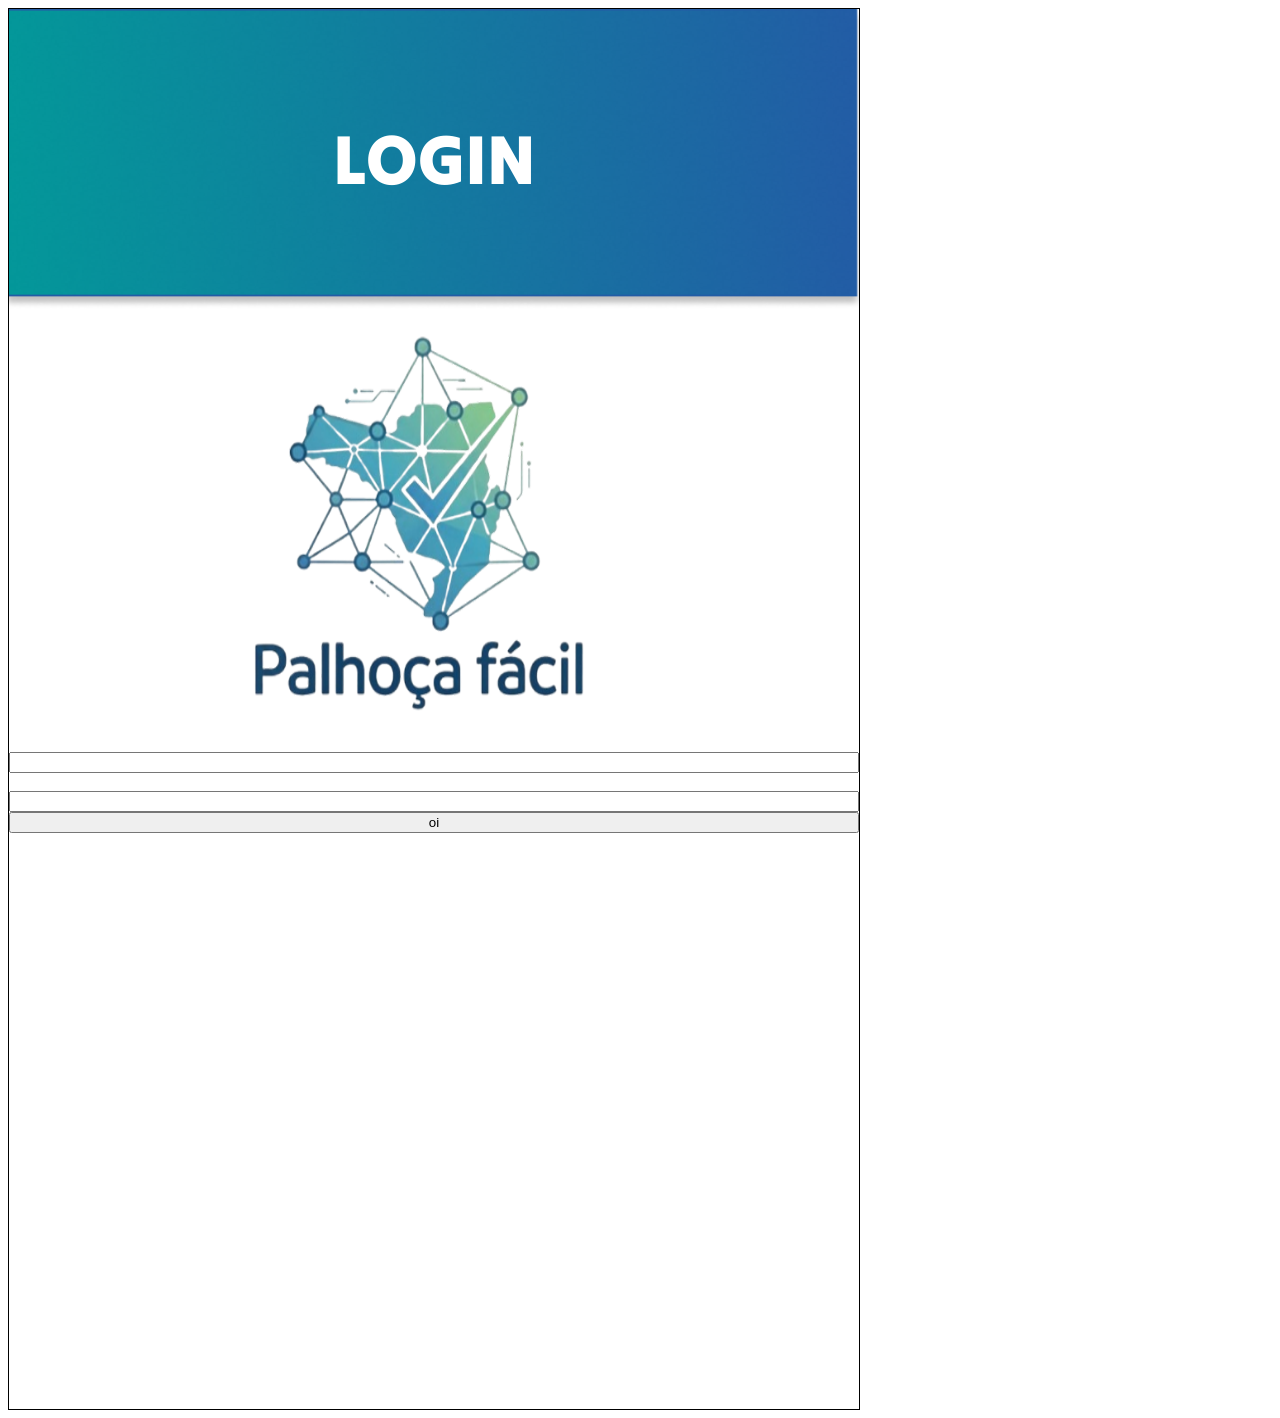
==== paginas/login.html @ bb5cb494 "Add files via upload" ====
<!DOCTYPE html>
<html lang="en">
<head>
    <meta charset="UTF-8">
    <meta name="viewport" content="width=device-width, initial-scale=1.0">
    <link rel="stylesheet" href="../css/login.css">
    <title>Login</title>
</head>
<body>
    
    <div class="telalogin">
    <div class="capa">LOGIN</div>
    <div class="imagem">
        <img src="../anexos/imagens/image 9.png">
    </div>
    <input> 
    <br>
    <input>
    <button>oi</button>



    </div>







</body>
</html>
---- css/login.css ----
@import url('https://fonts.googleapis.com/css2?family=Tilt+Warp&display=swap');
.imagem{
  width: 423px;
  height: 423px;
  margin: 0 auto;
  text-align: center;
  margin-bottom: 20px;
}
.imagem>img{
  width: 100%;
  height: 100%;
}

.telalogin{
  text-align: center;
  width:850px;
  height: 1400px;
  border: 1px solid black;
  display: flex;
  flex-direction: column;
}

.capa{
    width: 100%;
    height: 300px;
    background-image: url("../anexos/imagens/retangulo.png");
    background-repeat: no-repeat;
    background-size: 100% 100%;
    color: white;
    font-size: 70px;
    font-family: 'Tilt Warp', cursive;
    display: flex;
    justify-content: center;
    align-items: center;

}
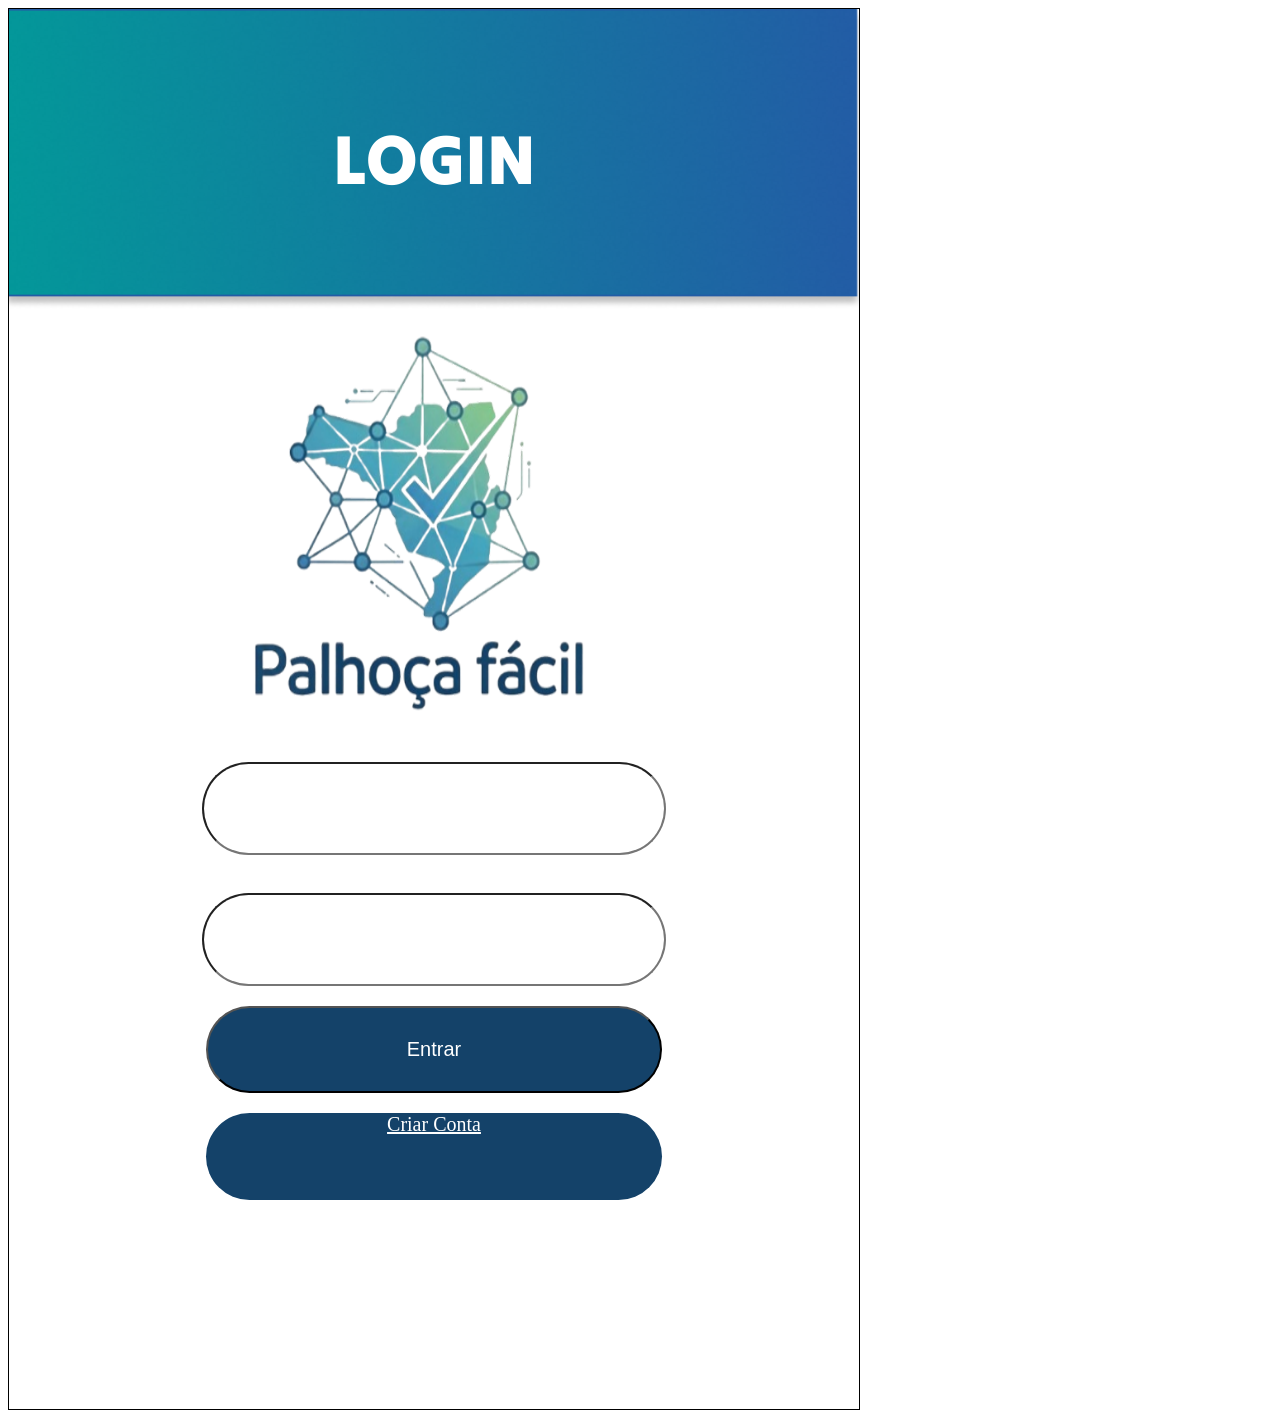
==== commit 2c96968d: "Add files via upload" ====
--- a/paginas/login.html
+++ b/paginas/login.html
@@ -13,10 +13,11 @@
     <div class="imagem">
         <img src="../anexos/imagens/image 9.png">
     </div>
-    <input> 
+    <input class="input"> 
     <br>
-    <input>
-    <button>oi</button>
+    <input class="input"> 
+    <button class="botao">Entrar</button>
+    <a href="cadastre.html" class="botao"> Criar Conta</a>
 
 
 
--- a/css/login.css
+++ b/css/login.css
@@ -34,3 +34,29 @@
     align-items: center;
 
 }
+
+.botao{
+ background-color: #144269;
+  color: white;
+
+  margin: 10px auto;
+
+  border-radius: 50px;
+  width: 456px;
+  height: 87px;
+ 
+  font-size: 20px;
+}
+
+.input{
+
+
+  margin: 10px auto;
+
+  border-radius: 50px;
+  width: 456px;
+  height: 87px;
+ 
+  font-size: 20px;
+
+}
